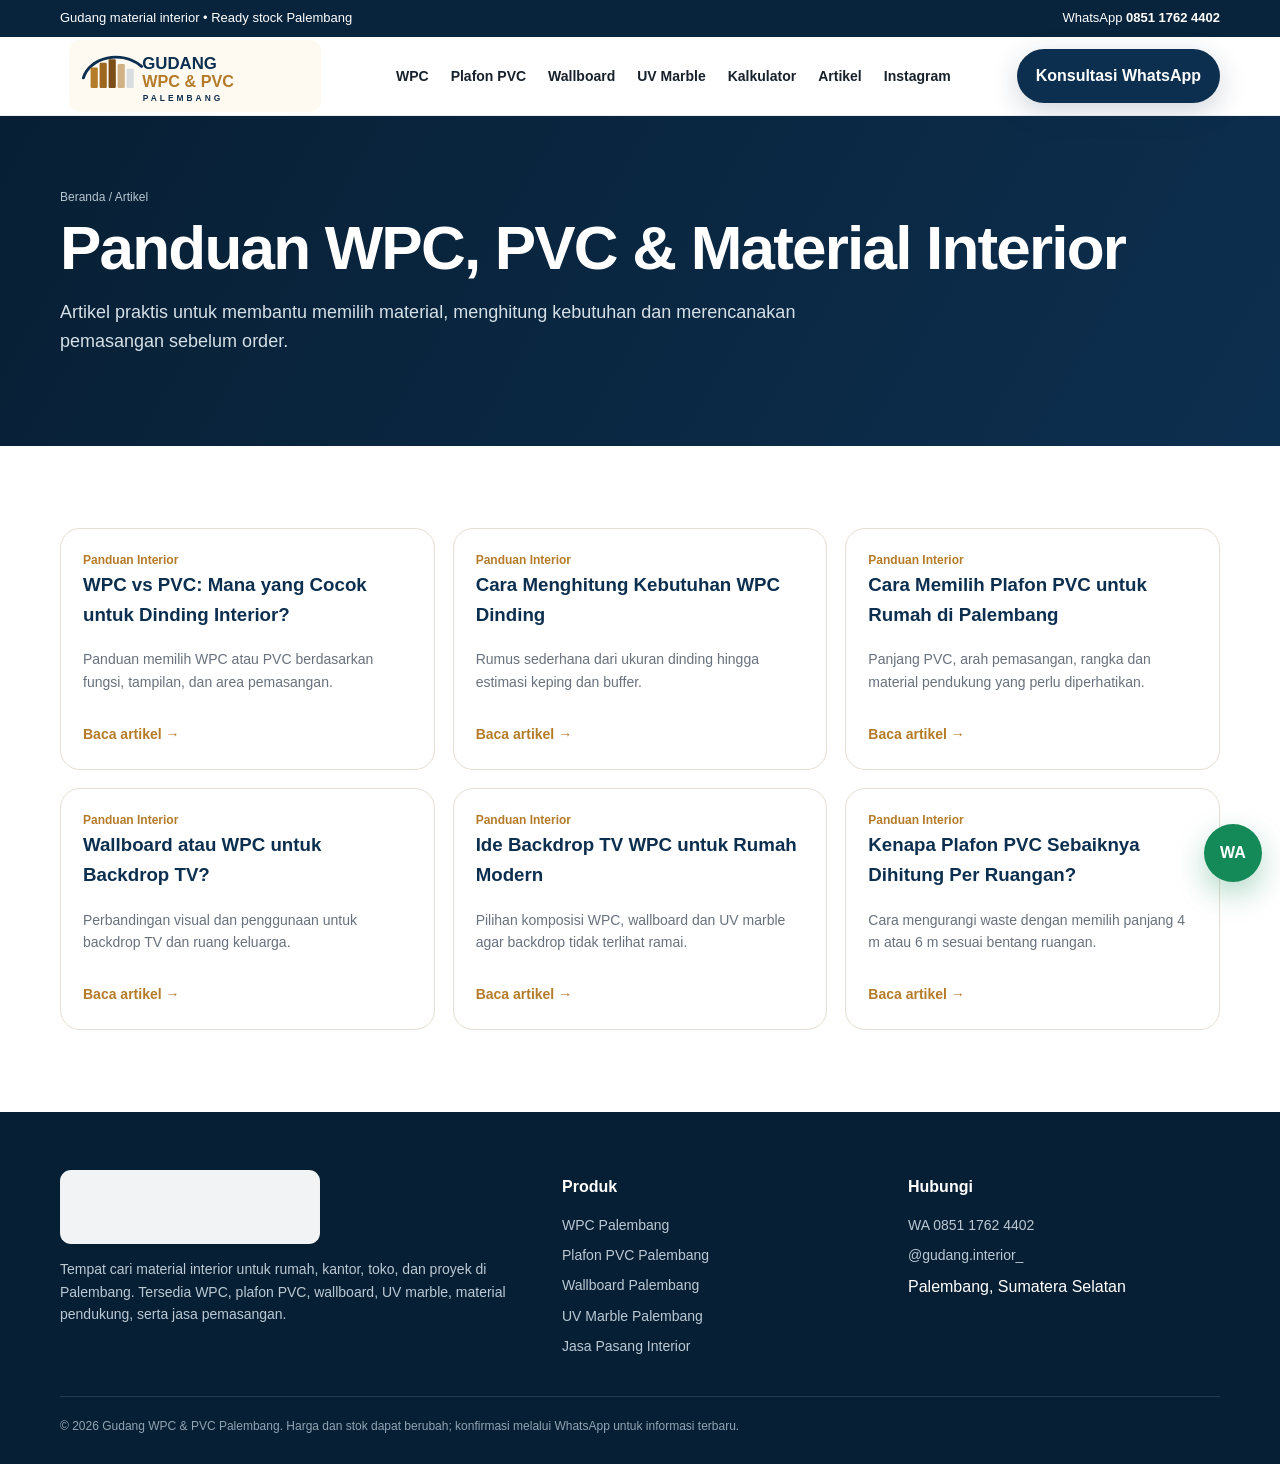
==== artikel/index.html @ 19b8648a "fixing" ====
<!doctype html><html lang="id"><head>
<meta charset="utf-8"><meta name="viewport" content="width=device-width,initial-scale=1">
<title>Artikel WPC, PVC &amp; Interior Palembang | Gudang WPC &amp; PVC Palembang</title><meta name="description" content="Panduan memilih WPC, plafon PVC, wallboard, UV marble dan menghitung kebutuhan material interior untuk rumah dan proyek di Palembang.">
<meta name="robots" content="index,follow,max-image-preview:large,max-snippet:-1,max-video-preview:-1">
<link rel="canonical" href="https://gudangwpcpalembang.vercel.app/artikel/"><meta name="theme-color" content="#0d2f4f">
<meta property="og:type" content="website"><meta property="og:locale" content="id_ID"><meta property="og:site_name" content="Gudang WPC & PVC Palembang"><meta property="og:title" content="Artikel WPC, PVC &amp; Interior Palembang | Gudang WPC &amp; PVC Palembang"><meta property="og:description" content="Panduan memilih WPC, plafon PVC, wallboard, UV marble dan menghitung kebutuhan material interior untuk rumah dan proyek di Palembang."><meta property="og:url" content="https://gudangwpcpalembang.vercel.app/artikel/"><meta property="og:image" content="https://gudangwpcpalembang.vercel.app/assets/og-image.svg">
<meta name="twitter:card" content="summary_large_image"><meta name="twitter:title" content="Artikel WPC, PVC &amp; Interior Palembang | Gudang WPC &amp; PVC Palembang"><meta name="twitter:description" content="Panduan memilih WPC, plafon PVC, wallboard, UV marble dan menghitung kebutuhan material interior untuk rumah dan proyek di Palembang.">
<link rel="icon" href="/assets/logo.svg" type="image/svg+xml"><link rel="stylesheet" href="/assets/site.css">
<script type="application/ld+json">{"@context":"https://schema.org","@type":"CollectionPage","name":"Panduan WPC, PVC & Material Interior Palembang","url":"https://gudangwpcpalembang.vercel.app/artikel/"}</script></head><body><div class="topbar"><div class="container"><span>Gudang material interior • Ready stock Palembang</span><span>WhatsApp <a data-wa="topbar" href="https://wa.me/6285117624402?text=Halo%20Gudang%20WPC%20%26%20PVC%20Palembang%2C%20saya%20mau%20tanya%20produk.">0851 1762 4402</a></span></div></div>
<header class="nav"><div class="container navrow"><a class="brand" href="/"><img src="/assets/logo.svg" alt="Gudang WPC dan PVC Palembang"></a><nav class="links" aria-label="Navigasi utama"><a href="/wpc-palembang/">WPC</a><a href="/pvc-plafon-palembang/">Plafon PVC</a><a href="/wallboard-palembang/">Wallboard</a><a href="/uv-marble-palembang/">UV Marble</a><a href="/#kalkulator">Kalkulator</a><a href="/artikel/">Artikel</a><a href="https://www.instagram.com/gudang.interior_/" target="_blank" rel="noopener">Instagram</a></nav><button class="menu" aria-label="Buka menu">☰</button><a class="btn btn-primary" data-wa="nav" href="https://wa.me/6285117624402?text=Halo%20Gudang%20WPC%20%26%20PVC%20Palembang%2C%20saya%20mau%20konsultasi%20material%20interior.">Konsultasi WhatsApp</a></div></header><main><section class="page-hero"><div class="container"><div class="breadcrumb"><a href="/">Beranda</a> / Artikel</div><h1>Panduan WPC, PVC & Material Interior</h1><p>Artikel praktis untuk membantu memilih material, menghitung kebutuhan dan merencanakan pemasangan sebelum order.</p></div></section><section class="section"><div class="container"><div class="article-cards"><a class="article-card" href="/artikel/wpc-vs-pvc-palembang.html"><div class="meta">Panduan Interior</div><h3>WPC vs PVC: Mana yang Cocok untuk Dinding Interior?</h3><p>Panduan memilih WPC atau PVC berdasarkan fungsi, tampilan, dan area pemasangan.</p><span class="text-link">Baca artikel →</span></a><a class="article-card" href="/artikel/cara-hitung-kebutuhan-wpc.html"><div class="meta">Panduan Interior</div><h3>Cara Menghitung Kebutuhan WPC Dinding</h3><p>Rumus sederhana dari ukuran dinding hingga estimasi keping dan buffer.</p><span class="text-link">Baca artikel →</span></a><a class="article-card" href="/artikel/memilih-plafon-pvc-palembang.html"><div class="meta">Panduan Interior</div><h3>Cara Memilih Plafon PVC untuk Rumah di Palembang</h3><p>Panjang PVC, arah pemasangan, rangka dan material pendukung yang perlu diperhatikan.</p><span class="text-link">Baca artikel →</span></a><a class="article-card" href="/artikel/wallboard-atau-wpc.html"><div class="meta">Panduan Interior</div><h3>Wallboard atau WPC untuk Backdrop TV?</h3><p>Perbandingan visual dan penggunaan untuk backdrop TV dan ruang keluarga.</p><span class="text-link">Baca artikel →</span></a><a class="article-card" href="/artikel/ide-backdrop-tv-wpc.html"><div class="meta">Panduan Interior</div><h3>Ide Backdrop TV WPC untuk Rumah Modern</h3><p>Pilihan komposisi WPC, wallboard dan UV marble agar backdrop tidak terlihat ramai.</p><span class="text-link">Baca artikel →</span></a><a class="article-card" href="/artikel/hitung-plafon-pvc-per-ruangan.html"><div class="meta">Panduan Interior</div><h3>Kenapa Plafon PVC Sebaiknya Dihitung Per Ruangan?</h3><p>Cara mengurangi waste dengan memilih panjang 4 m atau 6 m sesuai bentang ruangan.</p><span class="text-link">Baca artikel →</span></a></div></div></section></main><footer class="footer"><div class="container"><div class="footer-grid"><div><img class="footer-logo" src="/assets/logo.svg" alt="Gudang WPC dan PVC Palembang"><p>Tempat cari material interior untuk rumah, kantor, toko, dan proyek di Palembang. Tersedia WPC, plafon PVC, wallboard, UV marble, material pendukung, serta jasa pemasangan.</p></div><div><h4>Produk</h4><div class="links-col"><a href="/wpc-palembang/">WPC Palembang</a><a href="/pvc-plafon-palembang/">Plafon PVC Palembang</a><a href="/wallboard-palembang/">Wallboard Palembang</a><a href="/uv-marble-palembang/">UV Marble Palembang</a><a href="/jasa-pasang-interior-palembang/">Jasa Pasang Interior</a></div></div><div><h4>Hubungi</h4><div class="links-col"><a data-wa="footer" href="https://wa.me/6285117624402?text=Halo%20Gudang%20WPC%20%26%20PVC%20Palembang.">WA 0851 1762 4402</a><a href="https://www.instagram.com/gudang.interior_/" target="_blank" rel="noopener">@gudang.interior_</a><span>Palembang, Sumatera Selatan</span></div></div></div><div class="copyright">© 2026 Gudang WPC & PVC Palembang. Harga dan stok dapat berubah; konfirmasi melalui WhatsApp untuk informasi terbaru.</div></div></footer><a class="wa-float" aria-label="Chat WhatsApp" data-wa="floating" href="https://wa.me/6285117624402?text=Halo%20Gudang%20WPC%20%26%20PVC%20Palembang%2C%20saya%20mau%20tanya%20produk.">WA</a><script src="/assets/site.js" defer></script></body></html>
---- assets/site.css ----
:root{--navy:#0d2f4f;--navy2:#08243c;--gold:#b47b2a;--gold2:#d7a956;--cream:#fffaf1;--paper:#f7f3eb;--ink:#17212b;--muted:#68717c;--line:#e5ded2;--white:#fff;--green:#168a55;--shadow:0 18px 55px rgba(13,47,79,.12);--radius:22px}
*{box-sizing:border-box}html{scroll-behavior:smooth}body{margin:0;font-family:Inter,ui-sans-serif,-apple-system,BlinkMacSystemFont,"Segoe UI",Roboto,Arial,sans-serif;background:#fff;color:var(--ink);line-height:1.6}img{max-width:100%;display:block}a{color:inherit;text-decoration:none}.container{width:min(1160px,calc(100% - 36px));margin:auto}.topbar{background:var(--navy2);color:#fff;font-size:13px}.topbar .container{display:flex;justify-content:space-between;gap:18px;align-items:center;padding:8px 0}.topbar a{font-weight:750}.nav{position:sticky;top:0;z-index:30;background:rgba(255,255,255,.95);backdrop-filter:blur(12px);border-bottom:1px solid rgba(13,47,79,.08)}.navrow{display:flex;align-items:center;justify-content:space-between;gap:22px;min-height:78px}.brand img{width:270px;max-height:72px}.links{display:flex;gap:22px;align-items:center;font-size:14px;font-weight:720}.links a:hover{color:var(--gold)}.btn{display:inline-flex;align-items:center;justify-content:center;gap:9px;padding:13px 18px;border-radius:999px;font-weight:800;border:1px solid transparent;transition:.2s transform,.2s box-shadow,.2s background}.btn:hover{transform:translateY(-1px)}.btn-primary{background:var(--navy);color:#fff;box-shadow:0 8px 28px rgba(13,47,79,.2)}.btn-gold{background:var(--gold);color:#fff}.btn-soft{background:var(--cream);border-color:#ecd9b8;color:var(--navy)}.menu{display:none;background:transparent;border:0;font-size:26px}.hero{position:relative;overflow:hidden;background:linear-gradient(110deg,#071f34 0%,#0d2f4f 55%,#173e5d 100%);color:#fff}.hero:after{content:"";position:absolute;inset:0;background:radial-gradient(circle at 78% 20%,rgba(215,169,86,.22),transparent 28%),linear-gradient(90deg,transparent 0 68%,rgba(255,255,255,.035) 68% 69%,transparent 69% 76%,rgba(255,255,255,.025) 76% 77%,transparent 77%)}.hero-grid{position:relative;z-index:2;display:grid;grid-template-columns:1.1fr .9fr;gap:50px;align-items:center;padding:92px 0 86px}.eyebrow{display:inline-flex;gap:8px;align-items:center;background:rgba(255,255,255,.1);border:1px solid rgba(255,255,255,.16);padding:7px 11px;border-radius:999px;font-size:12px;font-weight:850;letter-spacing:.7px;text-transform:uppercase}.hero h1{font-size:clamp(42px,6vw,72px);line-height:1.03;margin:18px 0 20px;letter-spacing:-2.4px}.hero h1 span{color:#e8bd73}.hero p{font-size:18px;max-width:710px;color:#dce6ee;margin:0 0 28px}.hero-actions{display:flex;gap:12px;flex-wrap:wrap}.proofs{display:flex;gap:22px;flex-wrap:wrap;margin-top:28px;color:#e7edf2;font-size:13px}.proof{display:flex;gap:8px;align-items:center}.dot{width:8px;height:8px;border-radius:50%;background:#e8bd73}.panel-preview{min-height:470px;position:relative;border-radius:30px;background:linear-gradient(135deg,#f7efe1,#d9d5cb);box-shadow:0 30px 80px rgba(0,0,0,.26);overflow:hidden;border:1px solid rgba(255,255,255,.2)}.slats{position:absolute;inset:0 48% 0 0;background:repeating-linear-gradient(90deg,#68421f 0 17px,#a87742 17px 22px,#3f2918 22px 26px)}.wall{position:absolute;right:0;top:0;bottom:0;width:52%;background:linear-gradient(#f3f0e8,#ded8ca)}.tv{position:absolute;right:10%;top:31%;width:38%;height:28%;border-radius:7px;background:#111;box-shadow:0 14px 30px rgba(0,0,0,.25)}.console{position:absolute;right:7%;bottom:16%;width:45%;height:10%;background:#caa878;border-radius:3px}.light{position:absolute;left:45%;top:16%;width:7px;height:65%;background:#f1c26d;box-shadow:0 0 24px #f1c26d}.preview-tag{position:absolute;left:22px;bottom:22px;background:rgba(13,47,79,.92);color:#fff;padding:12px 14px;border-radius:14px;font-weight:800;font-size:13px}.strip{background:var(--cream);border-bottom:1px solid #efe1c8}.strip .container{display:grid;grid-template-columns:repeat(4,1fr);gap:0}.metric{padding:20px 22px;border-right:1px solid #eadbc2}.metric:last-child{border:0}.metric b{display:block;color:var(--navy);font-size:16px}.metric span{color:var(--muted);font-size:12px}.section{padding:82px 0}.section.alt{background:#f8f7f4}.section.dark{background:var(--navy2);color:#fff}.section-head{display:flex;justify-content:space-between;gap:30px;align-items:end;margin-bottom:34px}.section-head h2{font-size:clamp(30px,4vw,48px);line-height:1.08;letter-spacing:-1.4px;margin:0;color:var(--navy)}.dark .section-head h2{color:#fff}.section-head p{max-width:580px;color:var(--muted);margin:0}.dark .section-head p{color:#cad5de}.kicker{font-size:12px;color:var(--gold);font-weight:900;text-transform:uppercase;letter-spacing:1.5px;margin-bottom:10px}.grid-4{display:grid;grid-template-columns:repeat(4,1fr);gap:18px}.product-card{border:1px solid var(--line);border-radius:var(--radius);overflow:hidden;background:#fff;box-shadow:0 12px 36px rgba(13,47,79,.055);display:flex;flex-direction:column}.product-visual{height:210px;position:relative;overflow:hidden}.product-visual.wpc{background:repeating-linear-gradient(90deg,#5c3920 0 16px,#8e6238 16px 21px,#37271b 21px 25px)}.product-visual.pvc{background:repeating-linear-gradient(90deg,#f9f8f4 0 44px,#dedede 44px 46px)}.product-visual.wallboard{background:linear-gradient(135deg,#d9c6ae,#a98d72);position:relative}.product-visual.wallboard:after{content:"";position:absolute;inset:0;background:repeating-linear-gradient(90deg,rgba(255,255,255,.38) 0 1px,transparent 1px 55px)}.product-visual.uv{background:linear-gradient(135deg,#f3f1eb,#d7d3cb);position:relative}.product-visual.uv:after{content:"";position:absolute;inset:-20%;background:linear-gradient(115deg,transparent 38%,#b9b3aa 39% 42%,transparent 43% 54%,#c9c4bb 55% 57%,transparent 58%);transform:rotate(-4deg)}.badge{position:absolute;left:14px;top:14px;background:#fff;padding:6px 10px;border-radius:999px;font-size:11px;font-weight:850;color:var(--navy);box-shadow:0 4px 16px rgba(0,0,0,.08)}.product-body{padding:20px}.product-body h3{margin:0 0 8px;color:var(--navy);font-size:21px}.product-body p{margin:0 0 17px;color:var(--muted);font-size:14px}.spec{display:flex;justify-content:space-between;gap:10px;border-top:1px solid #eee6da;padding-top:13px;font-size:12px;color:var(--muted)}.spec b{color:var(--ink)}.text-link{display:inline-flex;align-items:center;gap:6px;margin-top:16px;font-weight:850;color:var(--gold);font-size:14px}.sales-grid{display:grid;grid-template-columns:1fr 1fr;gap:26px}.sales-card{padding:30px;border-radius:26px;background:#fff;border:1px solid var(--line);box-shadow:var(--shadow)}.sales-card h3{font-size:28px;color:var(--navy);margin:0 0 8px}.sales-card p{color:var(--muted);margin-top:0}.checklist{display:grid;gap:12px;margin:22px 0}.check{display:flex;gap:11px;align-items:flex-start}.check i{font-style:normal;color:var(--gold);font-weight:900}.price-row{display:flex;justify-content:space-between;gap:20px;padding:12px 0;border-bottom:1px dashed #ddd}.price-row:last-child{border:0}.price-row span{color:var(--muted)}.price-row b{color:var(--navy);text-align:right}.calc{display:grid;grid-template-columns:.9fr 1.1fr;gap:32px;align-items:stretch}.calc-box{background:#fff;border:1px solid var(--line);border-radius:28px;padding:28px;box-shadow:var(--shadow)}.field-grid{display:grid;grid-template-columns:1fr 1fr;gap:14px}.field label{display:block;font-weight:800;font-size:13px;margin-bottom:7px}.field input,.field select,.field textarea{width:100%;border:1px solid #d9d4ca;border-radius:13px;padding:13px 14px;font:inherit;outline:none;background:#fff}.field input:focus,.field select:focus,.field textarea:focus{border-color:var(--gold);box-shadow:0 0 0 3px rgba(180,123,42,.1)}.result{background:var(--navy);color:#fff;border-radius:20px;padding:20px;margin-top:18px}.result strong{font-size:30px;display:block;color:#f0c77e}.result small{color:#cdd8e1}.steps{display:grid;grid-template-columns:repeat(4,1fr);gap:16px}.step{padding:22px;border-radius:20px;background:#fff;border:1px solid var(--line)}.step .num{width:34px;height:34px;border-radius:50%;background:var(--cream);color:var(--gold);font-weight:900;display:grid;place-items:center;margin-bottom:15px}.step h3{margin:0 0 6px;color:var(--navy)}.step p{margin:0;color:var(--muted);font-size:14px}.faq{display:grid;gap:12px}.faq details{border:1px solid var(--line);border-radius:16px;padding:16px 18px;background:#fff}.faq summary{font-weight:850;color:var(--navy);cursor:pointer}.faq p{color:var(--muted);margin-bottom:2px}.cta{background:linear-gradient(110deg,#0d2f4f,#173e5d);border-radius:30px;padding:46px;color:#fff;display:flex;justify-content:space-between;gap:30px;align-items:center;box-shadow:0 22px 65px rgba(13,47,79,.22)}.cta h2{margin:0 0 8px;font-size:38px;line-height:1.08}.cta p{margin:0;color:#d8e3eb;max-width:680px}.footer{background:#071f34;color:#fff;padding:58px 0 28px}.footer-grid{display:grid;grid-template-columns:1.5fr 1fr 1fr;gap:34px}.footer-logo{width:260px;filter:brightness(0) invert(1);opacity:.95}.footer p,.footer a{color:#bac9d4;font-size:14px}.footer h4{margin:4px 0 14px}.footer .links-col{display:grid;gap:8px}.copyright{border-top:1px solid rgba(255,255,255,.12);margin-top:38px;padding-top:20px;color:#91a4b3;font-size:12px}.wa-float{position:fixed;right:18px;bottom:18px;z-index:60;background:#148a58;color:#fff;width:58px;height:58px;border-radius:50%;display:grid;place-items:center;font-weight:900;box-shadow:0 12px 30px rgba(20,138,88,.32)}.page-hero{background:linear-gradient(120deg,#071f34,#0d2f4f);color:#fff;padding:72px 0}.page-hero h1{font-size:clamp(38px,5vw,62px);line-height:1.05;margin:8px 0 14px;letter-spacing:-1.8px}.page-hero p{max-width:760px;color:#d5e0e7;font-size:18px}.breadcrumb{font-size:12px;color:#b6c6d1}.content{max-width:850px}.content h2{color:var(--navy);font-size:30px;margin-top:40px}.content h3{color:var(--navy);font-size:22px}.content p,.content li{color:#4d5964}.content table{width:100%;border-collapse:collapse;margin:22px 0}.content th,.content td{border:1px solid #e4ddd2;padding:12px;text-align:left}.content th{background:var(--cream);color:var(--navy)}.notice{padding:16px 18px;background:#fff7e7;border-left:4px solid var(--gold);border-radius:10px;color:#5e5140}.article-cards{display:grid;grid-template-columns:repeat(3,1fr);gap:18px}.article-card{border:1px solid var(--line);border-radius:20px;background:#fff;padding:22px}.article-card h3{color:var(--navy);margin-top:0}.article-card p{color:var(--muted);font-size:14px}.meta{font-size:12px;color:var(--gold);font-weight:850}.mini-hero{height:320px;border-radius:28px;position:relative;overflow:hidden;background:linear-gradient(135deg,#ece3d5,#d9d0c0);box-shadow:var(--shadow)}.mini-hero .slats{inset:0 55% 0 0}.mini-hero:after{content:"";position:absolute;right:7%;top:24%;width:37%;height:33%;background:#171717;border-radius:5px;box-shadow:0 12px 30px rgba(0,0,0,.2)}
@media(max-width:960px){.links{display:none;position:absolute;left:18px;right:18px;top:74px;flex-direction:column;align-items:stretch;background:#fff;padding:18px;border-radius:18px;box-shadow:var(--shadow)}.links.open{display:flex}.menu{display:block}.navrow>.btn{display:none}.hero-grid,.calc,.sales-grid{grid-template-columns:1fr}.panel-preview{min-height:390px}.grid-4{grid-template-columns:1fr 1fr}.steps{grid-template-columns:1fr 1fr}.article-cards{grid-template-columns:1fr 1fr}.footer-grid{grid-template-columns:1fr 1fr}.section-head{display:block}.section-head p{margin-top:12px}}
@media(max-width:640px){.container{width:min(100% - 24px,1160px)}.topbar .container{display:block;text-align:center}.topbar .container span:last-child{display:none}.brand img{width:222px}.navrow{min-height:68px}.hero-grid{padding:64px 0 56px}.hero h1{font-size:42px;letter-spacing:-1.3px}.hero p{font-size:16px}.panel-preview{min-height:310px}.strip .container{grid-template-columns:1fr 1fr}.metric:nth-child(2){border-right:0}.grid-4,.steps,.article-cards,.footer-grid,.field-grid{grid-template-columns:1fr}.section{padding:60px 0}.cta{padding:30px;display:block}.cta h2{font-size:30px}.cta .btn{margin-top:18px}.product-visual{height:180px}.page-hero{padding:54px 0}.sales-card{padding:22px}}
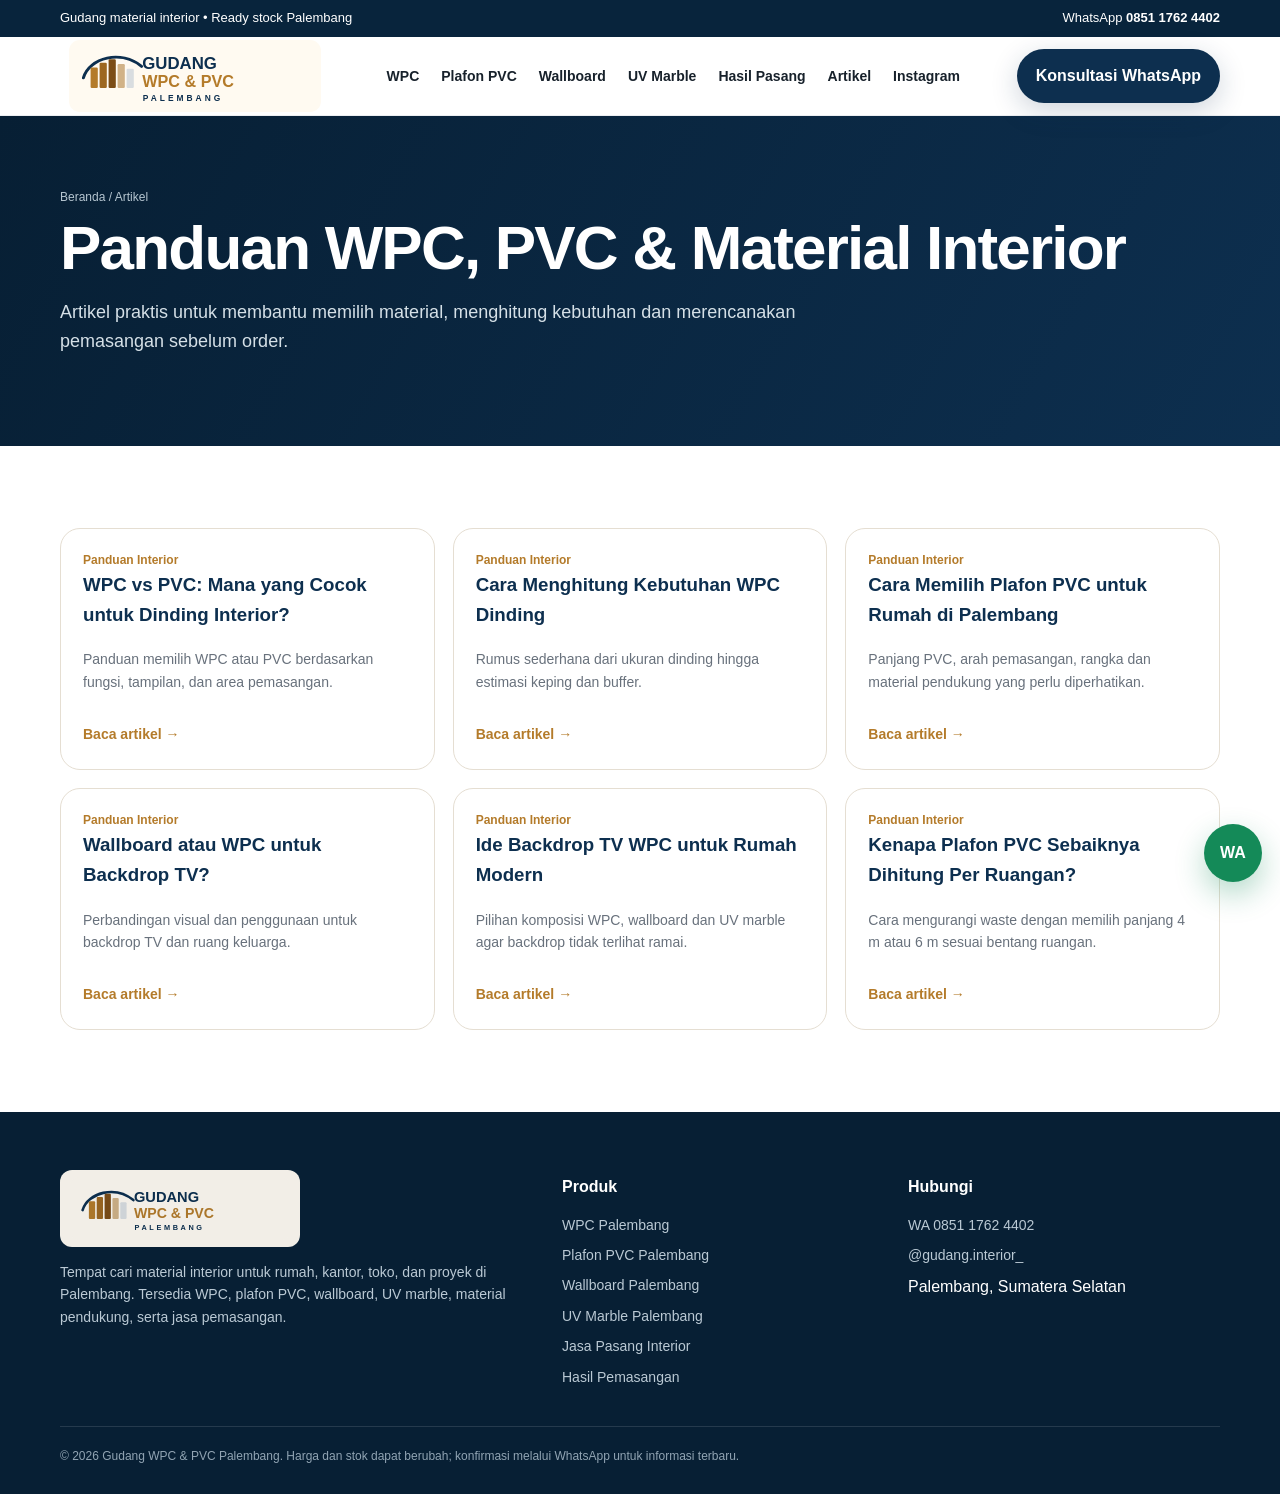
==== commit f7dac068: "fixing" ====
--- a/artikel/index.html
+++ b/artikel/index.html
@@ -3,8 +3,8 @@
 <title>Artikel WPC, PVC &amp; Interior Palembang | Gudang WPC &amp; PVC Palembang</title><meta name="description" content="Panduan memilih WPC, plafon PVC, wallboard, UV marble dan menghitung kebutuhan material interior untuk rumah dan proyek di Palembang.">
 <meta name="robots" content="index,follow,max-image-preview:large,max-snippet:-1,max-video-preview:-1">
 <link rel="canonical" href="https://gudangwpcpalembang.vercel.app/artikel/"><meta name="theme-color" content="#0d2f4f">
-<meta property="og:type" content="website"><meta property="og:locale" content="id_ID"><meta property="og:site_name" content="Gudang WPC & PVC Palembang"><meta property="og:title" content="Artikel WPC, PVC &amp; Interior Palembang | Gudang WPC &amp; PVC Palembang"><meta property="og:description" content="Panduan memilih WPC, plafon PVC, wallboard, UV marble dan menghitung kebutuhan material interior untuk rumah dan proyek di Palembang."><meta property="og:url" content="https://gudangwpcpalembang.vercel.app/artikel/"><meta property="og:image" content="https://gudangwpcpalembang.vercel.app/assets/og-image.svg">
+<meta property="og:type" content="website"><meta property="og:locale" content="id_ID"><meta property="og:site_name" content="Gudang WPC & PVC Palembang"><meta property="og:title" content="Artikel WPC, PVC &amp; Interior Palembang | Gudang WPC &amp; PVC Palembang"><meta property="og:description" content="Panduan memilih WPC, plafon PVC, wallboard, UV marble dan menghitung kebutuhan material interior untuk rumah dan proyek di Palembang."><meta property="og:url" content="https://gudangwpcpalembang.vercel.app/artikel/"><meta property="og:image" content="https://gudangwpcpalembang.vercel.app/assets/og-image.jpg">
 <meta name="twitter:card" content="summary_large_image"><meta name="twitter:title" content="Artikel WPC, PVC &amp; Interior Palembang | Gudang WPC &amp; PVC Palembang"><meta name="twitter:description" content="Panduan memilih WPC, plafon PVC, wallboard, UV marble dan menghitung kebutuhan material interior untuk rumah dan proyek di Palembang.">
 <link rel="icon" href="/assets/logo.svg" type="image/svg+xml"><link rel="stylesheet" href="/assets/site.css">
 <script type="application/ld+json">{"@context":"https://schema.org","@type":"CollectionPage","name":"Panduan WPC, PVC & Material Interior Palembang","url":"https://gudangwpcpalembang.vercel.app/artikel/"}</script></head><body><div class="topbar"><div class="container"><span>Gudang material interior • Ready stock Palembang</span><span>WhatsApp <a data-wa="topbar" href="https://wa.me/6285117624402?text=Halo%20Gudang%20WPC%20%26%20PVC%20Palembang%2C%20saya%20mau%20tanya%20produk.">0851 1762 4402</a></span></div></div>
-<header class="nav"><div class="container navrow"><a class="brand" href="/"><img src="/assets/logo.svg" alt="Gudang WPC dan PVC Palembang"></a><nav class="links" aria-label="Navigasi utama"><a href="/wpc-palembang/">WPC</a><a href="/pvc-plafon-palembang/">Plafon PVC</a><a href="/wallboard-palembang/">Wallboard</a><a href="/uv-marble-palembang/">UV Marble</a><a href="/#kalkulator">Kalkulator</a><a href="/artikel/">Artikel</a><a href="https://www.instagram.com/gudang.interior_/" target="_blank" rel="noopener">Instagram</a></nav><button class="menu" aria-label="Buka menu">☰</button><a class="btn btn-primary" data-wa="nav" href="https://wa.me/6285117624402?text=Halo%20Gudang%20WPC%20%26%20PVC%20Palembang%2C%20saya%20mau%20konsultasi%20material%20interior.">Konsultasi WhatsApp</a></div></header><main><section class="page-hero"><div class="container"><div class="breadcrumb"><a href="/">Beranda</a> / Artikel</div><h1>Panduan WPC, PVC & Material Interior</h1><p>Artikel praktis untuk membantu memilih material, menghitung kebutuhan dan merencanakan pemasangan sebelum order.</p></div></section><section class="section"><div class="container"><div class="article-cards"><a class="article-card" href="/artikel/wpc-vs-pvc-palembang.html"><div class="meta">Panduan Interior</div><h3>WPC vs PVC: Mana yang Cocok untuk Dinding Interior?</h3><p>Panduan memilih WPC atau PVC berdasarkan fungsi, tampilan, dan area pemasangan.</p><span class="text-link">Baca artikel →</span></a><a class="article-card" href="/artikel/cara-hitung-kebutuhan-wpc.html"><div class="meta">Panduan Interior</div><h3>Cara Menghitung Kebutuhan WPC Dinding</h3><p>Rumus sederhana dari ukuran dinding hingga estimasi keping dan buffer.</p><span class="text-link">Baca artikel →</span></a><a class="article-card" href="/artikel/memilih-plafon-pvc-palembang.html"><div class="meta">Panduan Interior</div><h3>Cara Memilih Plafon PVC untuk Rumah di Palembang</h3><p>Panjang PVC, arah pemasangan, rangka dan material pendukung yang perlu diperhatikan.</p><span class="text-link">Baca artikel →</span></a><a class="article-card" href="/artikel/wallboard-atau-wpc.html"><div class="meta">Panduan Interior</div><h3>Wallboard atau WPC untuk Backdrop TV?</h3><p>Perbandingan visual dan penggunaan untuk backdrop TV dan ruang keluarga.</p><span class="text-link">Baca artikel →</span></a><a class="article-card" href="/artikel/ide-backdrop-tv-wpc.html"><div class="meta">Panduan Interior</div><h3>Ide Backdrop TV WPC untuk Rumah Modern</h3><p>Pilihan komposisi WPC, wallboard dan UV marble agar backdrop tidak terlihat ramai.</p><span class="text-link">Baca artikel →</span></a><a class="article-card" href="/artikel/hitung-plafon-pvc-per-ruangan.html"><div class="meta">Panduan Interior</div><h3>Kenapa Plafon PVC Sebaiknya Dihitung Per Ruangan?</h3><p>Cara mengurangi waste dengan memilih panjang 4 m atau 6 m sesuai bentang ruangan.</p><span class="text-link">Baca artikel →</span></a></div></div></section></main><footer class="footer"><div class="container"><div class="footer-grid"><div><img class="footer-logo" src="/assets/logo.svg" alt="Gudang WPC dan PVC Palembang"><p>Tempat cari material interior untuk rumah, kantor, toko, dan proyek di Palembang. Tersedia WPC, plafon PVC, wallboard, UV marble, material pendukung, serta jasa pemasangan.</p></div><div><h4>Produk</h4><div class="links-col"><a href="/wpc-palembang/">WPC Palembang</a><a href="/pvc-plafon-palembang/">Plafon PVC Palembang</a><a href="/wallboard-palembang/">Wallboard Palembang</a><a href="/uv-marble-palembang/">UV Marble Palembang</a><a href="/jasa-pasang-interior-palembang/">Jasa Pasang Interior</a></div></div><div><h4>Hubungi</h4><div class="links-col"><a data-wa="footer" href="https://wa.me/6285117624402?text=Halo%20Gudang%20WPC%20%26%20PVC%20Palembang.">WA 0851 1762 4402</a><a href="https://www.instagram.com/gudang.interior_/" target="_blank" rel="noopener">@gudang.interior_</a><span>Palembang, Sumatera Selatan</span></div></div></div><div class="copyright">© 2026 Gudang WPC & PVC Palembang. Harga dan stok dapat berubah; konfirmasi melalui WhatsApp untuk informasi terbaru.</div></div></footer><a class="wa-float" aria-label="Chat WhatsApp" data-wa="floating" href="https://wa.me/6285117624402?text=Halo%20Gudang%20WPC%20%26%20PVC%20Palembang%2C%20saya%20mau%20tanya%20produk.">WA</a><script src="/assets/site.js" defer></script></body></html>+<header class="nav"><div class="container navrow"><a class="brand" href="/"><img src="/assets/logo.svg" alt="Gudang WPC dan PVC Palembang" width="270" height="72"></a><nav class="links" aria-label="Navigasi utama"><a href="/wpc-palembang/">WPC</a><a href="/pvc-plafon-palembang/">Plafon PVC</a><a href="/wallboard-palembang/">Wallboard</a><a href="/uv-marble-palembang/">UV Marble</a><a href="/galeri-proyek-palembang/">Hasil Pasang</a><a href="/artikel/">Artikel</a><a href="https://www.instagram.com/gudang.interior_/" target="_blank" rel="noopener">Instagram</a></nav><button class="menu" aria-label="Buka menu" aria-expanded="false">☰</button><a class="btn btn-primary" data-wa="nav" href="https://wa.me/6285117624402?text=Halo%20Gudang%20WPC%20%26%20PVC%20Palembang%2C%20saya%20mau%20konsultasi%20material%20interior.">Konsultasi WhatsApp</a></div></header><main><section class="page-hero"><div class="container"><div class="breadcrumb"><a href="/">Beranda</a> / Artikel</div><h1>Panduan WPC, PVC & Material Interior</h1><p>Artikel praktis untuk membantu memilih material, menghitung kebutuhan dan merencanakan pemasangan sebelum order.</p></div></section><section class="section"><div class="container"><div class="article-cards"><a class="article-card" href="/artikel/wpc-vs-pvc-palembang.html"><div class="meta">Panduan Interior</div><h3>WPC vs PVC: Mana yang Cocok untuk Dinding Interior?</h3><p>Panduan memilih WPC atau PVC berdasarkan fungsi, tampilan, dan area pemasangan.</p><span class="text-link">Baca artikel →</span></a><a class="article-card" href="/artikel/cara-hitung-kebutuhan-wpc.html"><div class="meta">Panduan Interior</div><h3>Cara Menghitung Kebutuhan WPC Dinding</h3><p>Rumus sederhana dari ukuran dinding hingga estimasi keping dan buffer.</p><span class="text-link">Baca artikel →</span></a><a class="article-card" href="/artikel/memilih-plafon-pvc-palembang.html"><div class="meta">Panduan Interior</div><h3>Cara Memilih Plafon PVC untuk Rumah di Palembang</h3><p>Panjang PVC, arah pemasangan, rangka dan material pendukung yang perlu diperhatikan.</p><span class="text-link">Baca artikel →</span></a><a class="article-card" href="/artikel/wallboard-atau-wpc.html"><div class="meta">Panduan Interior</div><h3>Wallboard atau WPC untuk Backdrop TV?</h3><p>Perbandingan visual dan penggunaan untuk backdrop TV dan ruang keluarga.</p><span class="text-link">Baca artikel →</span></a><a class="article-card" href="/artikel/ide-backdrop-tv-wpc.html"><div class="meta">Panduan Interior</div><h3>Ide Backdrop TV WPC untuk Rumah Modern</h3><p>Pilihan komposisi WPC, wallboard dan UV marble agar backdrop tidak terlihat ramai.</p><span class="text-link">Baca artikel →</span></a><a class="article-card" href="/artikel/hitung-plafon-pvc-per-ruangan.html"><div class="meta">Panduan Interior</div><h3>Kenapa Plafon PVC Sebaiknya Dihitung Per Ruangan?</h3><p>Cara mengurangi waste dengan memilih panjang 4 m atau 6 m sesuai bentang ruangan.</p><span class="text-link">Baca artikel →</span></a></div></div></section></main><footer class="footer"><div class="container"><div class="footer-grid"><div><img class="footer-logo" src="/assets/logo.svg" alt="Gudang WPC dan PVC Palembang"><p>Tempat cari material interior untuk rumah, kantor, toko, dan proyek di Palembang. Tersedia WPC, plafon PVC, wallboard, UV marble, material pendukung, serta jasa pemasangan.</p></div><div><h4>Produk</h4><div class="links-col"><a href="/wpc-palembang/">WPC Palembang</a><a href="/pvc-plafon-palembang/">Plafon PVC Palembang</a><a href="/wallboard-palembang/">Wallboard Palembang</a><a href="/uv-marble-palembang/">UV Marble Palembang</a><a href="/jasa-pasang-interior-palembang/">Jasa Pasang Interior</a><a href="/galeri-proyek-palembang/">Hasil Pemasangan</a></div></div><div><h4>Hubungi</h4><div class="links-col"><a data-wa="footer" href="https://wa.me/6285117624402?text=Halo%20Gudang%20WPC%20%26%20PVC%20Palembang.">WA 0851 1762 4402</a><a href="https://www.instagram.com/gudang.interior_/" target="_blank" rel="noopener">@gudang.interior_</a><span>Palembang, Sumatera Selatan</span></div></div></div><div class="copyright">© 2026 Gudang WPC & PVC Palembang. Harga dan stok dapat berubah; konfirmasi melalui WhatsApp untuk informasi terbaru.</div></div></footer><a class="wa-float" aria-label="Chat WhatsApp" data-wa="floating" href="https://wa.me/6285117624402?text=Halo%20Gudang%20WPC%20%26%20PVC%20Palembang%2C%20saya%20mau%20tanya%20produk.">WA</a><script src="/assets/site.js" defer></script></body></html>
--- a/assets/site.css
+++ b/assets/site.css
@@ -2,3 +2,16 @@
 *{box-sizing:border-box}html{scroll-behavior:smooth}body{margin:0;font-family:Inter,ui-sans-serif,-apple-system,BlinkMacSystemFont,"Segoe UI",Roboto,Arial,sans-serif;background:#fff;color:var(--ink);line-height:1.6}img{max-width:100%;display:block}a{color:inherit;text-decoration:none}.container{width:min(1160px,calc(100% - 36px));margin:auto}.topbar{background:var(--navy2);color:#fff;font-size:13px}.topbar .container{display:flex;justify-content:space-between;gap:18px;align-items:center;padding:8px 0}.topbar a{font-weight:750}.nav{position:sticky;top:0;z-index:30;background:rgba(255,255,255,.95);backdrop-filter:blur(12px);border-bottom:1px solid rgba(13,47,79,.08)}.navrow{display:flex;align-items:center;justify-content:space-between;gap:22px;min-height:78px}.brand img{width:270px;max-height:72px}.links{display:flex;gap:22px;align-items:center;font-size:14px;font-weight:720}.links a:hover{color:var(--gold)}.btn{display:inline-flex;align-items:center;justify-content:center;gap:9px;padding:13px 18px;border-radius:999px;font-weight:800;border:1px solid transparent;transition:.2s transform,.2s box-shadow,.2s background}.btn:hover{transform:translateY(-1px)}.btn-primary{background:var(--navy);color:#fff;box-shadow:0 8px 28px rgba(13,47,79,.2)}.btn-gold{background:var(--gold);color:#fff}.btn-soft{background:var(--cream);border-color:#ecd9b8;color:var(--navy)}.menu{display:none;background:transparent;border:0;font-size:26px}.hero{position:relative;overflow:hidden;background:linear-gradient(110deg,#071f34 0%,#0d2f4f 55%,#173e5d 100%);color:#fff}.hero:after{content:"";position:absolute;inset:0;background:radial-gradient(circle at 78% 20%,rgba(215,169,86,.22),transparent 28%),linear-gradient(90deg,transparent 0 68%,rgba(255,255,255,.035) 68% 69%,transparent 69% 76%,rgba(255,255,255,.025) 76% 77%,transparent 77%)}.hero-grid{position:relative;z-index:2;display:grid;grid-template-columns:1.1fr .9fr;gap:50px;align-items:center;padding:92px 0 86px}.eyebrow{display:inline-flex;gap:8px;align-items:center;background:rgba(255,255,255,.1);border:1px solid rgba(255,255,255,.16);padding:7px 11px;border-radius:999px;font-size:12px;font-weight:850;letter-spacing:.7px;text-transform:uppercase}.hero h1{font-size:clamp(42px,6vw,72px);line-height:1.03;margin:18px 0 20px;letter-spacing:-2.4px}.hero h1 span{color:#e8bd73}.hero p{font-size:18px;max-width:710px;color:#dce6ee;margin:0 0 28px}.hero-actions{display:flex;gap:12px;flex-wrap:wrap}.proofs{display:flex;gap:22px;flex-wrap:wrap;margin-top:28px;color:#e7edf2;font-size:13px}.proof{display:flex;gap:8px;align-items:center}.dot{width:8px;height:8px;border-radius:50%;background:#e8bd73}.panel-preview{min-height:470px;position:relative;border-radius:30px;background:linear-gradient(135deg,#f7efe1,#d9d5cb);box-shadow:0 30px 80px rgba(0,0,0,.26);overflow:hidden;border:1px solid rgba(255,255,255,.2)}.slats{position:absolute;inset:0 48% 0 0;background:repeating-linear-gradient(90deg,#68421f 0 17px,#a87742 17px 22px,#3f2918 22px 26px)}.wall{position:absolute;right:0;top:0;bottom:0;width:52%;background:linear-gradient(#f3f0e8,#ded8ca)}.tv{position:absolute;right:10%;top:31%;width:38%;height:28%;border-radius:7px;background:#111;box-shadow:0 14px 30px rgba(0,0,0,.25)}.console{position:absolute;right:7%;bottom:16%;width:45%;height:10%;background:#caa878;border-radius:3px}.light{position:absolute;left:45%;top:16%;width:7px;height:65%;background:#f1c26d;box-shadow:0 0 24px #f1c26d}.preview-tag{position:absolute;left:22px;bottom:22px;background:rgba(13,47,79,.92);color:#fff;padding:12px 14px;border-radius:14px;font-weight:800;font-size:13px}.strip{background:var(--cream);border-bottom:1px solid #efe1c8}.strip .container{display:grid;grid-template-columns:repeat(4,1fr);gap:0}.metric{padding:20px 22px;border-right:1px solid #eadbc2}.metric:last-child{border:0}.metric b{display:block;color:var(--navy);font-size:16px}.metric span{color:var(--muted);font-size:12px}.section{padding:82px 0}.section.alt{background:#f8f7f4}.section.dark{background:var(--navy2);color:#fff}.section-head{display:flex;justify-content:space-between;gap:30px;align-items:end;margin-bottom:34px}.section-head h2{font-size:clamp(30px,4vw,48px);line-height:1.08;letter-spacing:-1.4px;margin:0;color:var(--navy)}.dark .section-head h2{color:#fff}.section-head p{max-width:580px;color:var(--muted);margin:0}.dark .section-head p{color:#cad5de}.kicker{font-size:12px;color:var(--gold);font-weight:900;text-transform:uppercase;letter-spacing:1.5px;margin-bottom:10px}.grid-4{display:grid;grid-template-columns:repeat(4,1fr);gap:18px}.product-card{border:1px solid var(--line);border-radius:var(--radius);overflow:hidden;background:#fff;box-shadow:0 12px 36px rgba(13,47,79,.055);display:flex;flex-direction:column}.product-visual{height:210px;position:relative;overflow:hidden}.product-visual.wpc{background:repeating-linear-gradient(90deg,#5c3920 0 16px,#8e6238 16px 21px,#37271b 21px 25px)}.product-visual.pvc{background:repeating-linear-gradient(90deg,#f9f8f4 0 44px,#dedede 44px 46px)}.product-visual.wallboard{background:linear-gradient(135deg,#d9c6ae,#a98d72);position:relative}.product-visual.wallboard:after{content:"";position:absolute;inset:0;background:repeating-linear-gradient(90deg,rgba(255,255,255,.38) 0 1px,transparent 1px 55px)}.product-visual.uv{background:linear-gradient(135deg,#f3f1eb,#d7d3cb);position:relative}.product-visual.uv:after{content:"";position:absolute;inset:-20%;background:linear-gradient(115deg,transparent 38%,#b9b3aa 39% 42%,transparent 43% 54%,#c9c4bb 55% 57%,transparent 58%);transform:rotate(-4deg)}.badge{position:absolute;left:14px;top:14px;background:#fff;padding:6px 10px;border-radius:999px;font-size:11px;font-weight:850;color:var(--navy);box-shadow:0 4px 16px rgba(0,0,0,.08)}.product-body{padding:20px}.product-body h3{margin:0 0 8px;color:var(--navy);font-size:21px}.product-body p{margin:0 0 17px;color:var(--muted);font-size:14px}.spec{display:flex;justify-content:space-between;gap:10px;border-top:1px solid #eee6da;padding-top:13px;font-size:12px;color:var(--muted)}.spec b{color:var(--ink)}.text-link{display:inline-flex;align-items:center;gap:6px;margin-top:16px;font-weight:850;color:var(--gold);font-size:14px}.sales-grid{display:grid;grid-template-columns:1fr 1fr;gap:26px}.sales-card{padding:30px;border-radius:26px;background:#fff;border:1px solid var(--line);box-shadow:var(--shadow)}.sales-card h3{font-size:28px;color:var(--navy);margin:0 0 8px}.sales-card p{color:var(--muted);margin-top:0}.checklist{display:grid;gap:12px;margin:22px 0}.check{display:flex;gap:11px;align-items:flex-start}.check i{font-style:normal;color:var(--gold);font-weight:900}.price-row{display:flex;justify-content:space-between;gap:20px;padding:12px 0;border-bottom:1px dashed #ddd}.price-row:last-child{border:0}.price-row span{color:var(--muted)}.price-row b{color:var(--navy);text-align:right}.calc{display:grid;grid-template-columns:.9fr 1.1fr;gap:32px;align-items:stretch}.calc-box{background:#fff;border:1px solid var(--line);border-radius:28px;padding:28px;box-shadow:var(--shadow)}.field-grid{display:grid;grid-template-columns:1fr 1fr;gap:14px}.field label{display:block;font-weight:800;font-size:13px;margin-bottom:7px}.field input,.field select,.field textarea{width:100%;border:1px solid #d9d4ca;border-radius:13px;padding:13px 14px;font:inherit;outline:none;background:#fff}.field input:focus,.field select:focus,.field textarea:focus{border-color:var(--gold);box-shadow:0 0 0 3px rgba(180,123,42,.1)}.result{background:var(--navy);color:#fff;border-radius:20px;padding:20px;margin-top:18px}.result strong{font-size:30px;display:block;color:#f0c77e}.result small{color:#cdd8e1}.steps{display:grid;grid-template-columns:repeat(4,1fr);gap:16px}.step{padding:22px;border-radius:20px;background:#fff;border:1px solid var(--line)}.step .num{width:34px;height:34px;border-radius:50%;background:var(--cream);color:var(--gold);font-weight:900;display:grid;place-items:center;margin-bottom:15px}.step h3{margin:0 0 6px;color:var(--navy)}.step p{margin:0;color:var(--muted);font-size:14px}.faq{display:grid;gap:12px}.faq details{border:1px solid var(--line);border-radius:16px;padding:16px 18px;background:#fff}.faq summary{font-weight:850;color:var(--navy);cursor:pointer}.faq p{color:var(--muted);margin-bottom:2px}.cta{background:linear-gradient(110deg,#0d2f4f,#173e5d);border-radius:30px;padding:46px;color:#fff;display:flex;justify-content:space-between;gap:30px;align-items:center;box-shadow:0 22px 65px rgba(13,47,79,.22)}.cta h2{margin:0 0 8px;font-size:38px;line-height:1.08}.cta p{margin:0;color:#d8e3eb;max-width:680px}.footer{background:#071f34;color:#fff;padding:58px 0 28px}.footer-grid{display:grid;grid-template-columns:1.5fr 1fr 1fr;gap:34px}.footer-logo{width:260px;filter:brightness(0) invert(1);opacity:.95}.footer p,.footer a{color:#bac9d4;font-size:14px}.footer h4{margin:4px 0 14px}.footer .links-col{display:grid;gap:8px}.copyright{border-top:1px solid rgba(255,255,255,.12);margin-top:38px;padding-top:20px;color:#91a4b3;font-size:12px}.wa-float{position:fixed;right:18px;bottom:18px;z-index:60;background:#148a58;color:#fff;width:58px;height:58px;border-radius:50%;display:grid;place-items:center;font-weight:900;box-shadow:0 12px 30px rgba(20,138,88,.32)}.page-hero{background:linear-gradient(120deg,#071f34,#0d2f4f);color:#fff;padding:72px 0}.page-hero h1{font-size:clamp(38px,5vw,62px);line-height:1.05;margin:8px 0 14px;letter-spacing:-1.8px}.page-hero p{max-width:760px;color:#d5e0e7;font-size:18px}.breadcrumb{font-size:12px;color:#b6c6d1}.content{max-width:850px}.content h2{color:var(--navy);font-size:30px;margin-top:40px}.content h3{color:var(--navy);font-size:22px}.content p,.content li{color:#4d5964}.content table{width:100%;border-collapse:collapse;margin:22px 0}.content th,.content td{border:1px solid #e4ddd2;padding:12px;text-align:left}.content th{background:var(--cream);color:var(--navy)}.notice{padding:16px 18px;background:#fff7e7;border-left:4px solid var(--gold);border-radius:10px;color:#5e5140}.article-cards{display:grid;grid-template-columns:repeat(3,1fr);gap:18px}.article-card{border:1px solid var(--line);border-radius:20px;background:#fff;padding:22px}.article-card h3{color:var(--navy);margin-top:0}.article-card p{color:var(--muted);font-size:14px}.meta{font-size:12px;color:var(--gold);font-weight:850}.mini-hero{height:320px;border-radius:28px;position:relative;overflow:hidden;background:linear-gradient(135deg,#ece3d5,#d9d0c0);box-shadow:var(--shadow)}.mini-hero .slats{inset:0 55% 0 0}.mini-hero:after{content:"";position:absolute;right:7%;top:24%;width:37%;height:33%;background:#171717;border-radius:5px;box-shadow:0 12px 30px rgba(0,0,0,.2)}
 @media(max-width:960px){.links{display:none;position:absolute;left:18px;right:18px;top:74px;flex-direction:column;align-items:stretch;background:#fff;padding:18px;border-radius:18px;box-shadow:var(--shadow)}.links.open{display:flex}.menu{display:block}.navrow>.btn{display:none}.hero-grid,.calc,.sales-grid{grid-template-columns:1fr}.panel-preview{min-height:390px}.grid-4{grid-template-columns:1fr 1fr}.steps{grid-template-columns:1fr 1fr}.article-cards{grid-template-columns:1fr 1fr}.footer-grid{grid-template-columns:1fr 1fr}.section-head{display:block}.section-head p{margin-top:12px}}
 @media(max-width:640px){.container{width:min(100% - 24px,1160px)}.topbar .container{display:block;text-align:center}.topbar .container span:last-child{display:none}.brand img{width:222px}.navrow{min-height:68px}.hero-grid{padding:64px 0 56px}.hero h1{font-size:42px;letter-spacing:-1.3px}.hero p{font-size:16px}.panel-preview{min-height:310px}.strip .container{grid-template-columns:1fr 1fr}.metric:nth-child(2){border-right:0}.grid-4,.steps,.article-cards,.footer-grid,.field-grid{grid-template-columns:1fr}.section{padding:60px 0}.cta{padding:30px;display:block}.cta h2{font-size:30px}.cta .btn{margin-top:18px}.product-visual{height:180px}.page-hero{padding:54px 0}.sales-card{padding:22px}}
+
+/* v2: real product/project photography */
+.hero-photo{margin:0;min-height:470px;position:relative;border-radius:30px;overflow:hidden;box-shadow:0 30px 80px rgba(0,0,0,.3);border:1px solid rgba(255,255,255,.18);background:#102c43}.hero-photo:after{content:"";position:absolute;inset:0;background:linear-gradient(180deg,transparent 48%,rgba(5,20,33,.76) 100%);pointer-events:none}.hero-photo img{width:100%;height:100%;min-height:470px;object-fit:cover;object-position:center}.hero-photo figcaption{position:absolute;z-index:2;left:22px;right:22px;bottom:20px;color:#fff;display:grid;gap:2px}.hero-photo figcaption b{font-size:15px}.hero-photo figcaption span{font-size:12px;color:#dbe5ec}.photo-chip{position:absolute;z-index:3;padding:7px 11px;border-radius:999px;background:rgba(255,255,255,.93);color:var(--navy);font-size:11px;font-weight:900;box-shadow:0 8px 25px rgba(0,0,0,.18)}.chip-one{top:18px;right:18px}.chip-two{top:58px;right:18px}
+.product-visual img{width:100%;height:100%;object-fit:cover;transition:transform .35s ease}.product-card:hover .product-visual img{transform:scale(1.035)}
+.price-cards{display:grid;grid-template-columns:repeat(4,1fr);gap:16px}.price-card{background:#fff;border:1px solid var(--line);border-radius:22px;padding:24px;box-shadow:0 12px 36px rgba(13,47,79,.055)}.price-card>span{display:block;color:var(--muted);font-size:13px;font-weight:800}.price-card strong{display:block;color:var(--navy);font-size:30px;line-height:1.15;margin:8px 0 2px;letter-spacing:-.7px}.price-card small{display:block;color:var(--muted);min-height:44px}.price-card a{display:inline-flex;margin-top:18px;color:var(--gold);font-weight:850;font-size:13px}.price-note{font-size:12px;color:var(--muted);margin:18px 0 0}.center-action{text-align:center;margin-top:26px}
+.photo-grid{display:grid;grid-template-columns:repeat(4,1fr);gap:16px}.photo-grid-5{grid-template-columns:repeat(5,1fr)}.photo-grid figure,.project-grid figure,.gallery-masonry figure,.calc-photo,.product-detail-photo{margin:0;border-radius:20px;overflow:hidden;background:#fff;border:1px solid var(--line);box-shadow:0 12px 36px rgba(13,47,79,.06)}.photo-grid img{width:100%;height:285px;object-fit:cover}.photo-grid-5 img{height:330px}.photo-grid figcaption,.project-grid figcaption,.gallery-masonry figcaption,.calc-photo figcaption,.product-detail-photo figcaption{padding:10px 12px;color:#53606c;font-size:12px;background:#fff}.project-grid{display:grid;grid-template-columns:1.35fr 1fr 1fr;grid-auto-rows:260px;gap:16px}.project-grid figure{position:relative}.project-grid figure img{width:100%;height:calc(100% - 38px);object-fit:cover}.project-grid .project-wide{grid-row:span 2}.project-grid .project-wide img{height:calc(100% - 38px)}
+.calc-photo{min-height:390px;position:relative}.calc-photo img{width:100%;height:100%;min-height:350px;object-fit:cover}.calc-photo figcaption{position:absolute;bottom:0;left:0;right:0;background:rgba(255,255,255,.94)}
+.product-detail-photo{min-height:430px}.product-detail-photo img{width:100%;height:410px;object-fit:cover}.product-detail-photo figcaption{font-size:12px}
+.gallery-masonry{columns:3;column-gap:16px}.gallery-masonry figure{break-inside:avoid;margin-bottom:16px}.gallery-masonry img{width:100%;height:auto;max-height:520px;object-fit:cover}
+.page-hero .hero-actions{margin-top:24px}
+@media(max-width:960px){.hero-photo,.hero-photo img{min-height:420px}.price-cards{grid-template-columns:1fr 1fr}.photo-grid-5{grid-template-columns:repeat(3,1fr)}.photo-grid{grid-template-columns:repeat(2,1fr)}.project-grid{grid-template-columns:1fr 1fr;grid-auto-rows:260px}.project-grid .project-wide{grid-column:span 2;grid-row:auto}.gallery-masonry{columns:2}}
+@media(max-width:640px){.hero-photo,.hero-photo img{min-height:320px}.hero-photo figcaption{left:16px;bottom:14px}.price-cards,.photo-grid,.photo-grid-5,.project-grid{grid-template-columns:1fr}.project-grid .project-wide{grid-column:auto}.photo-grid img,.photo-grid-5 img{height:310px}.gallery-masonry{columns:1}.product-detail-photo img{height:360px}.calc-photo{min-height:300px}.calc-photo img{min-height:300px}.price-card strong{font-size:27px}}
+.footer-logo{filter:none;background:#fffaf1;border-radius:12px;padding:7px 10px;width:240px;height:auto}
